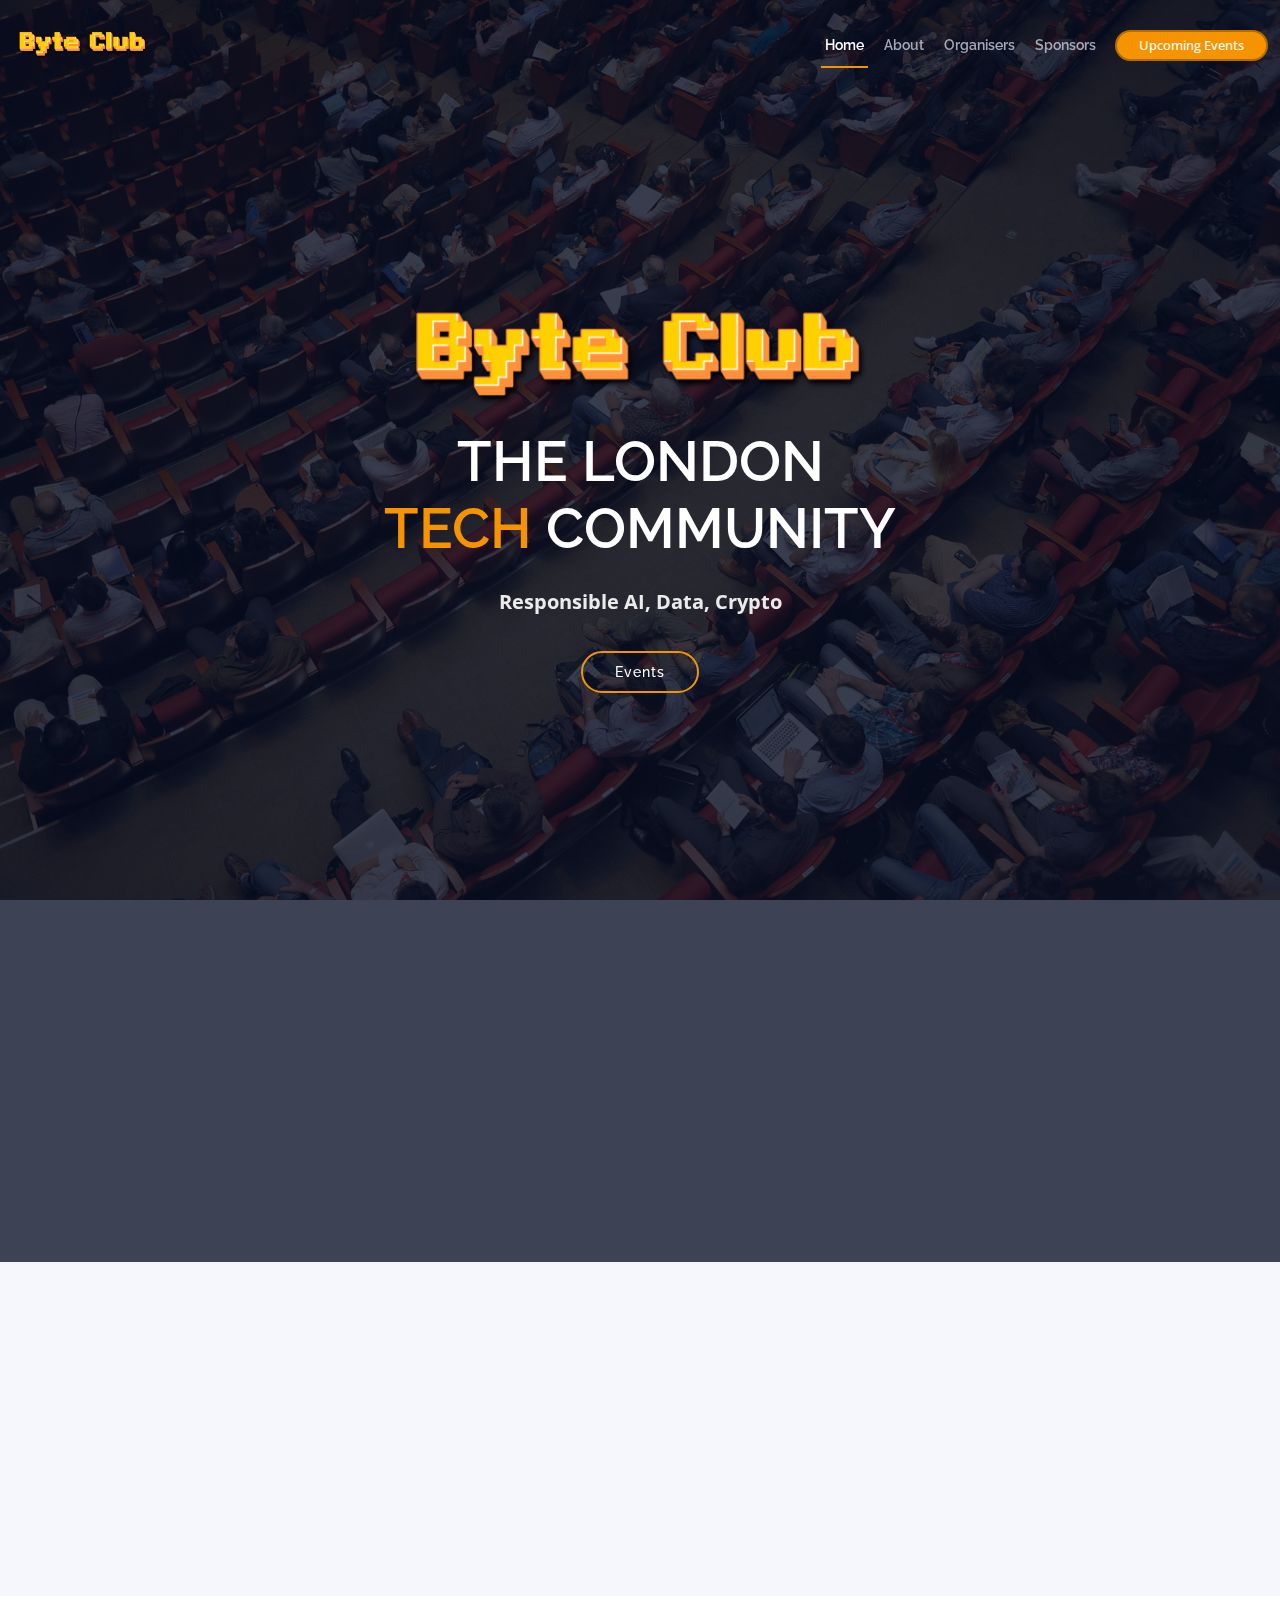
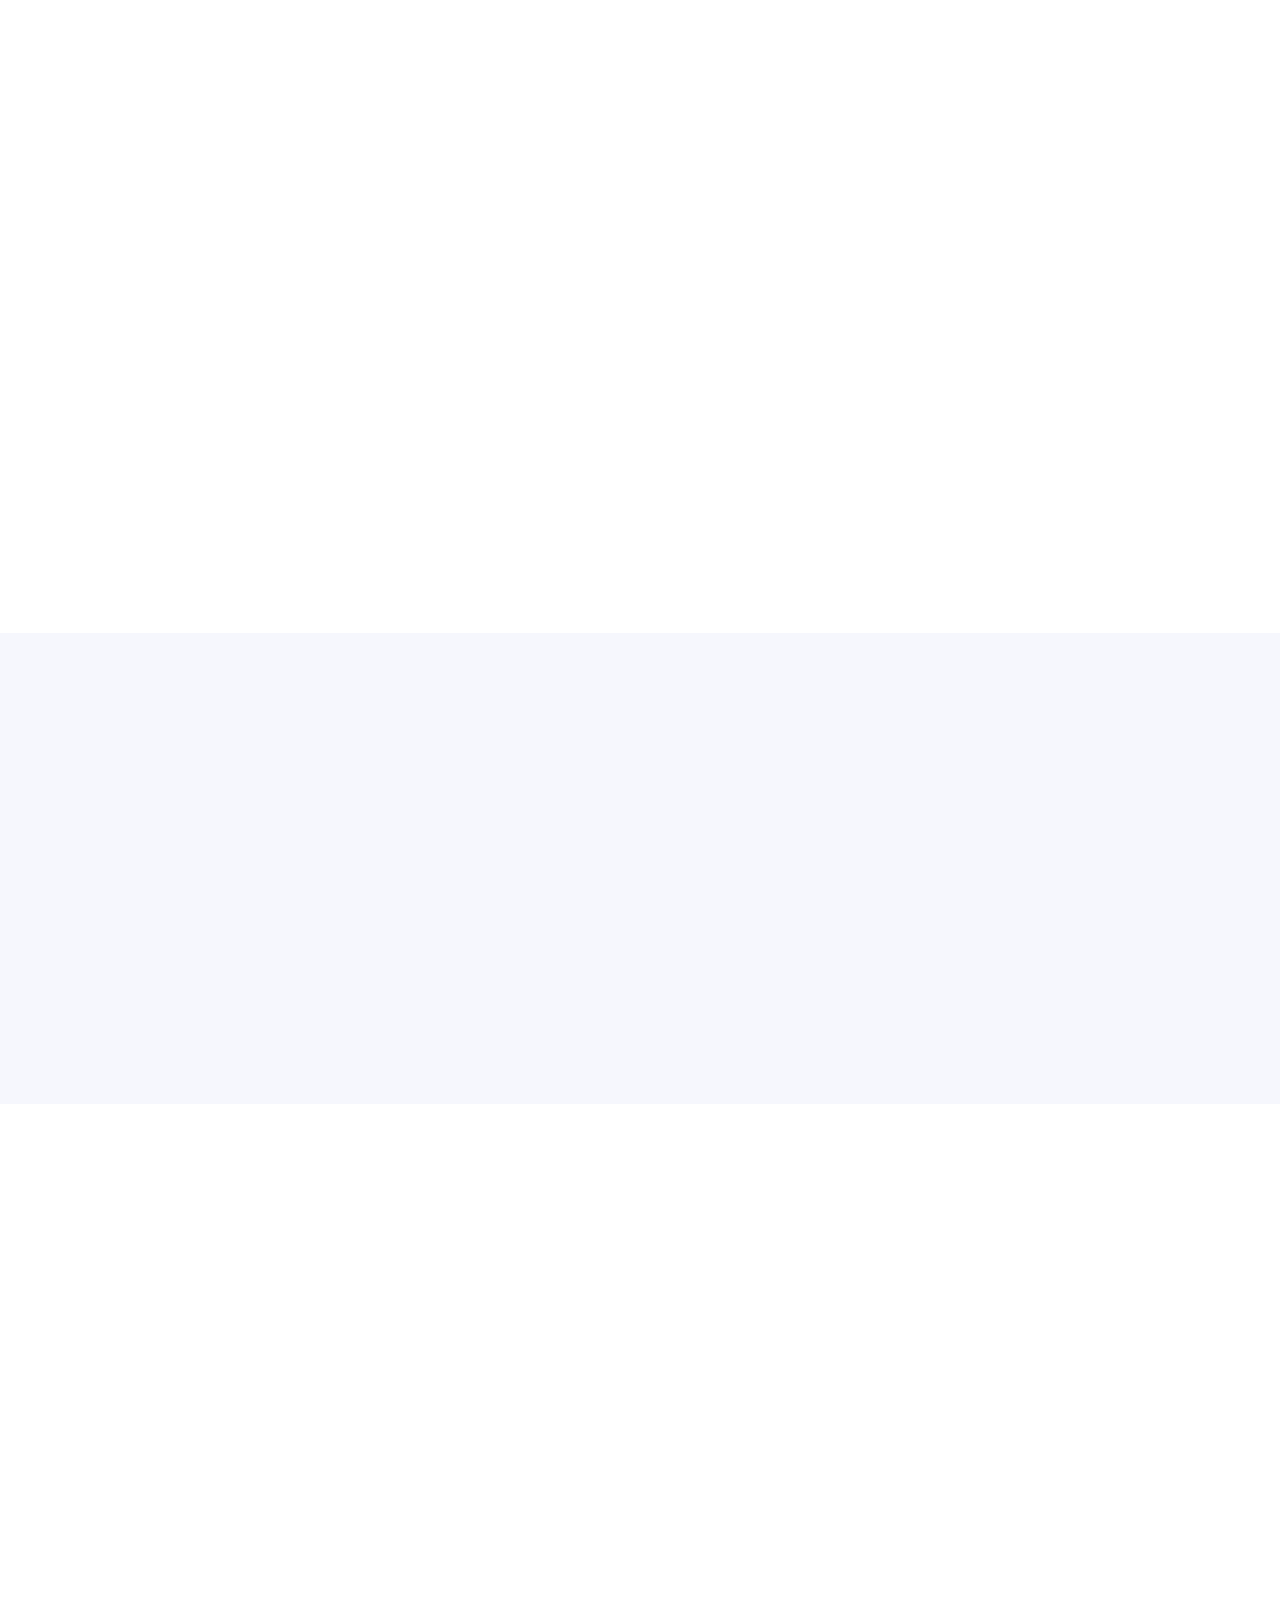
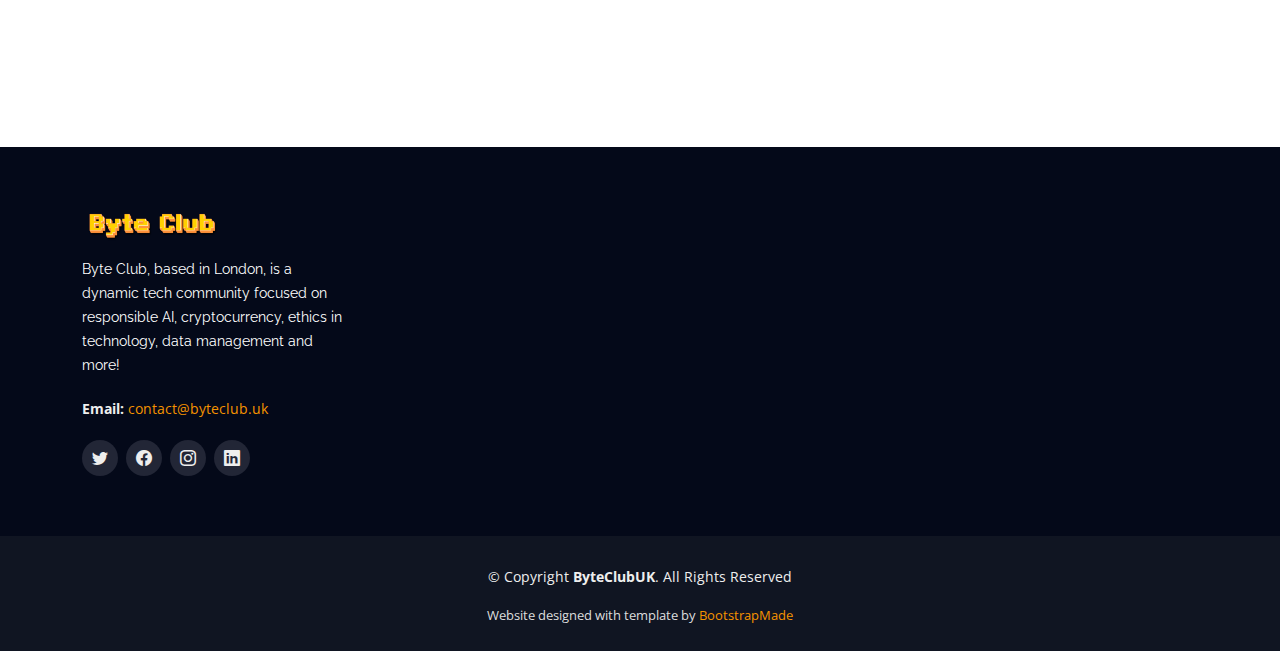
==== index.html @ 75040489 "readme" ====
<!DOCTYPE html>
<html lang="en">

<head>
  <meta charset="utf-8">
  <meta content="width=device-width, initial-scale=1.0" name="viewport">

  <title>Byte Club</title>
  <meta content="" name="description">
  <meta content="" name="keywords">

  <!-- Favicons -->
  <link href="assets/img/favicon.png" rel="icon">
  <link href="assets/img/apple-touch-icon.png" rel="apple-touch-icon">

  <!-- Google Fonts -->
  <link href="https://fonts.googleapis.com/css?family=Open+Sans:300,300i,400,400i,700,700i|Raleway:300,400,500,700,800" rel="stylesheet">

  <!-- Vendor CSS Files -->
  <link href="assets/vendor/aos/aos.css" rel="stylesheet">
  <link href="assets/vendor/bootstrap/css/bootstrap.min.css" rel="stylesheet">
  <link href="assets/vendor/bootstrap-icons/bootstrap-icons.css" rel="stylesheet">
  <link href="assets/vendor/glightbox/css/glightbox.min.css" rel="stylesheet">
  <link href="assets/vendor/swiper/swiper-bundle.min.css" rel="stylesheet">

  <!-- Template Main CSS File -->
  <link href="assets/css/style.css" rel="stylesheet">

  <!-- =======================================================
  * Template Name: TheEvent
  * Template URL: https://bootstrapmade.com/theevent-conference-event-bootstrap-template/
  * Updated: Mar 17 2024 with Bootstrap v5.3.3
  * Author: BootstrapMade.com
  * License: https://bootstrapmade.com/license/
  ======================================================== -->
</head>

<body>

  <!-- ======= Header ======= -->
  <header id="header" class="d-flex align-items-center ">
    <div class="container-fluid container-xxl d-flex align-items-center">

      <div id="logo" class="me-auto">
        <!-- Uncomment below if you prefer to use a text logo -->
        <!-- <h1><a href="index.html">The<span>Event</span></a></h1>-->
        <a href="index.html" class="scrollto"><img src="assets/img/logo.png" alt="" title=""></a>
      </div>

      <nav id="navbar" class="navbar order-last order-lg-0">
        <ul>
          <li><a class="nav-link scrollto active" href="#hero">Home</a></li>
          <li><a class="nav-link scrollto" href="#about">About</a></li>
          <li><a class="nav-link scrollto" href="#speakers">Organisers</a></li>
          <!-- <li><a class="nav-link scrollto" href="#gallery">Gallery</a></li> -->
          <li><a class="nav-link scrollto" href="#supporters">Sponsors</a></li>
          <!-- <li class="dropdown"><a href="#"><span>Drop Down</span> <i class="bi bi-chevron-down"></i></a>
          <ul>
            <li><a href="#">Drop Down 1</a></li>
            <li class="dropdown"><a href="#"><span>Deep Drop Down</span> <i class="bi bi-chevron-right"></i></a>
              <ul>
                <li><a href="#">Deep Drop Down 1</a></li>
                <li><a href="#">Deep Drop Down 2</a></li>
                <li><a href="#">Deep Drop Down 3</a></li>
                <li><a href="#">Deep Drop Down 4</a></li>
                <li><a href="#">Deep Drop Down 5</a></li>
              </ul>
            </li>
            <li><a href="#">Drop Down 2</a></li>
            <li><a href="#">Drop Down 3</a></li>
            <li><a href="#">Drop Down 4</a></li>
          </ul>
        </li> -->
          <!-- <li><a class="nav-link scrollto" href="#contact">Contact</a></li> -->
        </ul>
        <i class="bi bi-list mobile-nav-toggle"></i>
      </nav><!-- .navbar -->
      <a class="upcoming-events scrollto" href="#upcoming-events">Upcoming Events</a>

    </div>
  </header><!-- End Header -->

  <!-- ======= Hero Section ======= -->
  <section id="hero">
    <div class="hero-container" data-aos="zoom-in" data-aos-delay="100">
      <img href="" src="assets/img/logo.png" alt="ByteClub" style="width: 40%;">
      <h1 class="mb-4 pb-0">The London<br><span>Tech</span> Community</h1>
      <p class="mb-4 pb-0">Responsible AI, Data, Crypto</p>
      <!-- <a href="https://www.youtube.com/watch?v=jDDaplaOz7Q" class="glightbox play-btn mb-4"></a> -->
      <a href="#upcoming-events" class="about-btn scrollto">Events</a>
    </div>
  </section><!-- End Hero Section -->

  <main id="main">

    <!-- ======= About Section ======= -->
    <section id="about">
      <div class="container position-relative" data-aos="fade-up">
        <div class="row">
          <div class="col-lg-6">
            <h2>What</h2>
            <p>
              Byte Club, based in London, is a dynamic tech community focused on responsible AI, cryptocurrency, ethics in technology, and data management. Created by tech enthusiasts and thought leaders, our mission is to blend innovation with ethical responsibility. We offer meetups, workshops, and discussions to provide our members with the insights and tools needed to navigate the tech industry's complexities. Byte Club is dedicated to shaping a future where technology not only advances but also benefits society at large. We welcome anyone passionate about contributing to a more ethical and sustainable tech ecosystem.
            </p>
          </div>
          <div class="col-lg-3">
            <h3>Where</h3>
            <p>London, United Kingdom</p>
          </div>
          <div class="col-lg-3">
            <h3>When</h3>
            <p>Events quarterly<br>Check our Linkedin!</p>
          </div>
        </div>
      </div>
    </section><!-- End About Section -->

    <!-- ======= Upcoming Events ======= -->
    <section id="upcoming-events" class="section-with-bg">
      <div class="container" data-aos="fade-up">

        <div class="section-header">
          <h2>Upcoming Events</h2>
          <p>Events are added on our LinkedIn page!</p>
        </div>

        <p>There are no upcoming events right now. Please check back later!</p>

    </section><!-- End Upcoming Events Section -->

    <!-- ======= Speakers Section ======= -->
    <section id="speakers">
      <div class="container" data-aos="fade-up">
        <div class="section-header">
          <h2>Organisers</h2>
          <p>Here are the organisers of ByteClub</p>
        </div>

        <div class="row">

          <div class="col-lg-4 col-md-6">
            <div class="speaker" data-aos="fade-up" data-aos-delay="100">
              <img src="assets/img/speakers/shan.jpg" alt="Shan Singh" class="img-fluid">
              <div class="details">
                <h3><a href="https://www.linkedin.com/in/shantnus/">Shan Singh</a></h3>
                <p>Co-Founder</p>
                <div class="social">
                  <a href="https://www.linkedin.com/in/shantnus/"><i class="bi bi-linkedin"></i></a>
                  <a href="https://github.com/ShantnuS"><i class="bi bi-github"></i></a>
                </div>
              </div>
            </div>
          </div>

          <div class="col-lg-4 col-md-6">
            <div class="speaker" data-aos="fade-up" data-aos-delay="200">
              <img src="assets/img/speakers/martyna.jpg" alt="Martyna Marcinkowska" class="img-fluid">
              <div class="details">
                <h3><a href="https://www.linkedin.com/in/martynamarcinkowska/">Martyna Marcinkowska</a></h3>
                <p>Co-Founder</p>
                <div class="social">
                  <a href="https://www.linkedin.com/in/martynamarcinkowska/"><i class="bi bi-linkedin"></i></a>
                  <a href="https://github.com/tectonia"><i class="bi bi-github"></i></a>
                </div>
              </div>
            </div>
          </div>

          <div class="col-lg-4 col-md-6">
            <div class="speaker" data-aos="fade-up" data-aos-delay="300">
              <img src="assets/img/speakers/unknown.jpg" alt="Speaker 3" class="img-fluid">
              <div class="details">
                <h3><a href="#speakers">Another Person</a></h3>
                <p>This could be you!</p>
                <div class="social">
                  <a href="#speakers"><i class="bi bi-linkedin"></i></a>
                </div>
              </div>
            </div>
          </div>

        </div>
      </div>

    </section><!-- End Speakers Section -->

    <!-- ======= Gallery Section ======= -->
    <!-- <section id="gallery">

      <div class="container" data-aos="fade-up">
        <div class="section-header">
          <h2>Gallery</h2>
          <p>Check our gallery from the recent events</p>
        </div>
      </div>

      <div class="gallery-slider swiper">
        <div class="swiper-wrapper align-items-center">
          <div class="swiper-slide"><a href="assets/img/gallery/1.jpg" class="gallery-lightbox"><img src="assets/img/gallery/1.jpg" class="img-fluid" alt=""></a></div>
          <div class="swiper-slide"><a href="assets/img/gallery/2.jpg" class="gallery-lightbox"><img src="assets/img/gallery/2.jpg" class="img-fluid" alt=""></a></div>
          <div class="swiper-slide"><a href="assets/img/gallery/3.jpg" class="gallery-lightbox"><img src="assets/img/gallery/3.jpg" class="img-fluid" alt=""></a></div>
          <div class="swiper-slide"><a href="assets/img/gallery/4.jpg" class="gallery-lightbox"><img src="assets/img/gallery/4.jpg" class="img-fluid" alt=""></a></div>
          <div class="swiper-slide"><a href="assets/img/gallery/5.jpg" class="gallery-lightbox"><img src="assets/img/gallery/5.jpg" class="img-fluid" alt=""></a></div>
          <div class="swiper-slide"><a href="assets/img/gallery/6.jpg" class="gallery-lightbox"><img src="assets/img/gallery/6.jpg" class="img-fluid" alt=""></a></div>
          <div class="swiper-slide"><a href="assets/img/gallery/7.jpg" class="gallery-lightbox"><img src="assets/img/gallery/7.jpg" class="img-fluid" alt=""></a></div>
          <div class="swiper-slide"><a href="assets/img/gallery/8.jpg" class="gallery-lightbox"><img src="assets/img/gallery/8.jpg" class="img-fluid" alt=""></a></div>
        </div>
        <div class="swiper-pagination"></div>
      </div>

    </section> -->
    <!-- End Gallery Section -->

    <!-- ======= Supporters Section ======= -->
    <section id="supporters" class="section-with-bg">

      <div class="container" data-aos="fade-up">
        <div class="section-header">
          <h2>Sponsors</h2>
            <p>Want to sponsor us? Reach out to <a href="mailto:contact@byteclub.uk">contact@byteclub.uk</a></p>
        </div>

        <div class="row g-0 supporters-wrap clearfix" data-aos="zoom-in" data-aos-delay="100">

          <!-- Sponsor 1 -->
          <div class="col-lg-3 col-md-4 col-xs-6">
            <div class="supporter-logo">
              <img src="assets/img/supporters/placeholder.png" class="img-fluid" alt="">
            </div>
          </div>
          <!-- Sponsor 2 -->
          <div class="col-lg-3 col-md-4 col-xs-6">
            <div class="supporter-logo">
              <img src="assets/img/supporters/placeholder.png" class="img-fluid" alt="">
            </div>
          </div>
          <!-- Sponsor 3 -->
          <div class="col-lg-3 col-md-4 col-xs-6">
            <div class="supporter-logo">
              <img src="assets/img/supporters/placeholder.png" class="img-fluid" alt="">
            </div>
          </div>
          <!-- Sponsor 4 -->
          <div class="col-lg-3 col-md-4 col-xs-6">
            <div class="supporter-logo">
              <img src="assets/img/supporters/placeholder.png" class="img-fluid" alt="">
            </div>
          </div>

        </div>

      </div>

    </section><!-- End Sponsors Section -->

    <!-- =======  F.A.Q Section ======= -->
    <section id="faq">

      <div class="container" data-aos="fade-up">

        <div class="section-header">
          <h2>F.A.Q </h2>
        </div>

        <div class="row justify-content-center" data-aos="fade-up" data-aos-delay="100">
          <div class="col-lg-9">

            <ul class="faq-list">

              <li>
                <div data-bs-toggle="collapse" class="collapsed question" href="#faq1">What is Byte Club? <i class="bi bi-chevron-down icon-show"></i><i class="bi bi-chevron-up icon-close"></i></div>
                <div id="faq1" class="collapse" data-bs-parent=".faq-list">
                  <p>
                    Byte Club is a London-based community that focuses on key tech areas like responsible AI, cryptocurrency, ethics of technology, and data management. It's a platform for discussions, workshops, and networking among tech enthusiasts, professionals, and anyone interested in the ethical aspects of technology.
                  </p>
                </div>
              </li>

              <li>
                <div data-bs-toggle="collapse" class="collapsed question" href="#faq2">How can I join Byte Club? <i class="bi bi-chevron-down icon-show"></i><i class="bi bi-chevron-up icon-close"></i></div>
                <div id="faq2" class="collapse" data-bs-parent=".faq-list">
                  <p>
                    There is no membership! You can just come to one of our events. Check our LinkedIn for upcoming events.
                  </p>
                </div>
              </li>

              <li>
                <div data-bs-toggle="collapse" class="collapsed question" href="#faq3">Can I become an Organiser? <i class="bi bi-chevron-down icon-show"></i><i class="bi bi-chevron-up icon-close"></i></div>
                <div id="faq3" class="collapse" data-bs-parent=".faq-list">
                  <p>
                    Yes! We are always looking for people to help run our events. Please reach out to us if you would like to contribute - whether that be organising events, upkeep of the website, marketing or anything else!
                  </p>
                </div>
              </li>

              <li>
                <div data-bs-toggle="collapse" class="collapsed question" href="#faq4">Can I contribute to the community if I'm not based in London? <i class="bi bi-chevron-down icon-show"></i><i class="bi bi-chevron-up icon-close"></i></div>
                <div id="faq4" class="collapse" data-bs-parent=".faq-list">
                  <p>
                    Absolutely! While our events are primarily held in London, we offer virtual participation options for many activities. We also encourage online discussions through our website and social media channels.
                  </p>
                </div>
              </li>

              <li>
                <div data-bs-toggle="collapse" class="collapsed question" href="#faq5">Does Byte Club collaborate with companies or other organisations? <i class="bi bi-chevron-down icon-show"></i><i class="bi bi-chevron-up icon-close"></i></div>
                <div id="faq5" class="collapse" data-bs-parent=".faq-list">
                  <p>
                    We actively seek collaborations with tech companies, educational institutions, and non-profits to broaden our impact and provide more value to our members. Collaborations might involve event sponsorships, joint projects, or educational partnerships.
                  </p>
                </div>
              </li>

              <li>
                <div data-bs-toggle="collapse" class="collapsed question" href="#faq6">How can I stay updated on Byte Club's activities? <i class="bi bi-chevron-down icon-show"></i><i class="bi bi-chevron-up icon-close"></i></div>
                <div id="faq6" class="collapse" data-bs-parent=".faq-list">
                  <p>
                    The best way to stay updated is to follow us on LinkedIn!
                  </p>
                </div>
              </li>

            </ul>

          </div>
        </div>

      </div>

    </section><!-- End  F.A.Q Section -->

    <!-- ======= Subscribe Section ======= -->
    <!-- <section id="subscribe">
      <div class="container" data-aos="zoom-in">
        <div class="section-header">
          <h2>Newsletter</h2>
          <p>Rerum numquam illum recusandae quia mollitia consequatur.</p>
        </div>

        <form method="POST" action="#">
          <div class="row justify-content-center">
            <div class="col-lg-6 col-md-10 d-flex">
              <input type="text" class="form-control" placeholder="Enter your Email">
              <button type="submit" class="ms-2">Subscribe</button>
            </div>
          </div>
        </form>

      </div>
    </section> -->
    <!-- End Subscribe Section -->

    <!-- ======= Contact Section ======= -->
    <!-- <section id="contact" class="section-bg">

      <div class="container" data-aos="fade-up">

        <div class="section-header">
          <h2>Contact Us</h2>
          <p>Nihil officia ut sint molestiae tenetur.</p>
        </div>

        <div class="row contact-info">

          <div class="col-md-4">
            <div class="contact-address">
              <i class="bi bi-geo-alt"></i>
              <h3>Address</h3>
              <address>A108 Adam Street, NY 535022, USA</address>
            </div>
          </div>

          <div class="col-md-4">
            <div class="contact-phone">
              <i class="bi bi-phone"></i>
              <h3>Phone Number</h3>
              <p><a href="tel:+155895548855">+1 5589 55488 55</a></p>
            </div>
          </div>

          <div class="col-md-4">
            <div class="contact-email">
              <i class="bi bi-envelope"></i>
              <h3>Email</h3>
              <p><a href="mailto:info@example.com">info@example.com</a></p>
            </div>
          </div>

        </div>

        <div class="form">
          <form action="forms/contact.php" method="post" role="form" class="php-email-form">
            <div class="row">
              <div class="form-group col-md-6">
                <input type="text" name="name" class="form-control" id="name" placeholder="Your Name" required>
              </div>
              <div class="form-group col-md-6 mt-3 mt-md-0">
                <input type="email" class="form-control" name="email" id="email" placeholder="Your Email" required>
              </div>
            </div>
            <div class="form-group mt-3">
              <input type="text" class="form-control" name="subject" id="subject" placeholder="Subject" required>
            </div>
            <div class="form-group mt-3">
              <textarea class="form-control" name="message" rows="5" placeholder="Message" required></textarea>
            </div>
            <div class="my-3">
              <div class="loading">Loading</div>
              <div class="error-message"></div>
              <div class="sent-message">Your message has been sent. Thank you!</div>
            </div>
            <div class="text-center"><button type="submit">Send Message</button></div>
          </form>
        </div>

      </div>
    </section> -->
    <!-- End Contact Section -->

  </main><!-- End #main -->

  <!-- ======= Footer ======= -->
  <footer id="footer">
    <div class="footer-top">
      <div class="container">
        <div class="row">

          <div class="col-lg-3 col-md-6 footer-info">
            <img src="assets/img/logo.png" alt="ByteClub">
            <p>
              Byte Club, based in London, is a dynamic tech community focused on responsible AI, cryptocurrency, ethics in technology, data management and more!</p>

            <br/> 
            <strong>Email:</strong> <a href="mailto:contact@byteclub.uk">contact@byteclub.uk</a><br>
            <br/> 

            <div class="social-links">
              <a href="#" class="twitter"><i class="bi bi-twitter"></i></a>
              <a href="#" class="facebook"><i class="bi bi-facebook"></i></a>
              <a href="#" class="instagram"><i class="bi bi-instagram"></i></a>
              <a href="#" class="linkedin"><i class="bi bi-linkedin"></i></a>
            </div>
          </div>

        </div>
      </div>
    </div>

    <div class="container">
      <div class="copyright">
        &copy; Copyright <strong>ByteClubUK</strong>. All Rights Reserved
      </div>
      <div class="credits">
        <!--
        All the links in the footer should remain intact.
        You can delete the links only if you purchased the pro version.
        Licensing information: https://bootstrapmade.com/license/
        Purchase the pro version with working PHP/AJAX contact form: https://bootstrapmade.com/buy/?theme=TheEvent
      -->
        <br/>
        Website designed with template by <a href="https://bootstrapmade.com/">BootstrapMade</a>
      </div>
    </div>
  </footer><!-- End  Footer -->

  <a href="#" class="back-to-top d-flex align-items-center justify-content-center"><i class="bi bi-arrow-up-short"></i></a>

  <!-- Vendor JS Files -->
  <script src="assets/vendor/aos/aos.js"></script>
  <script src="assets/vendor/bootstrap/js/bootstrap.bundle.min.js"></script>
  <script src="assets/vendor/glightbox/js/glightbox.min.js"></script>
  <script src="assets/vendor/swiper/swiper-bundle.min.js"></script>
  <script src="assets/vendor/php-email-form/validate.js"></script>

  <!-- Template Main JS File -->
  <script src="assets/js/main.js"></script>

</body>

</html>
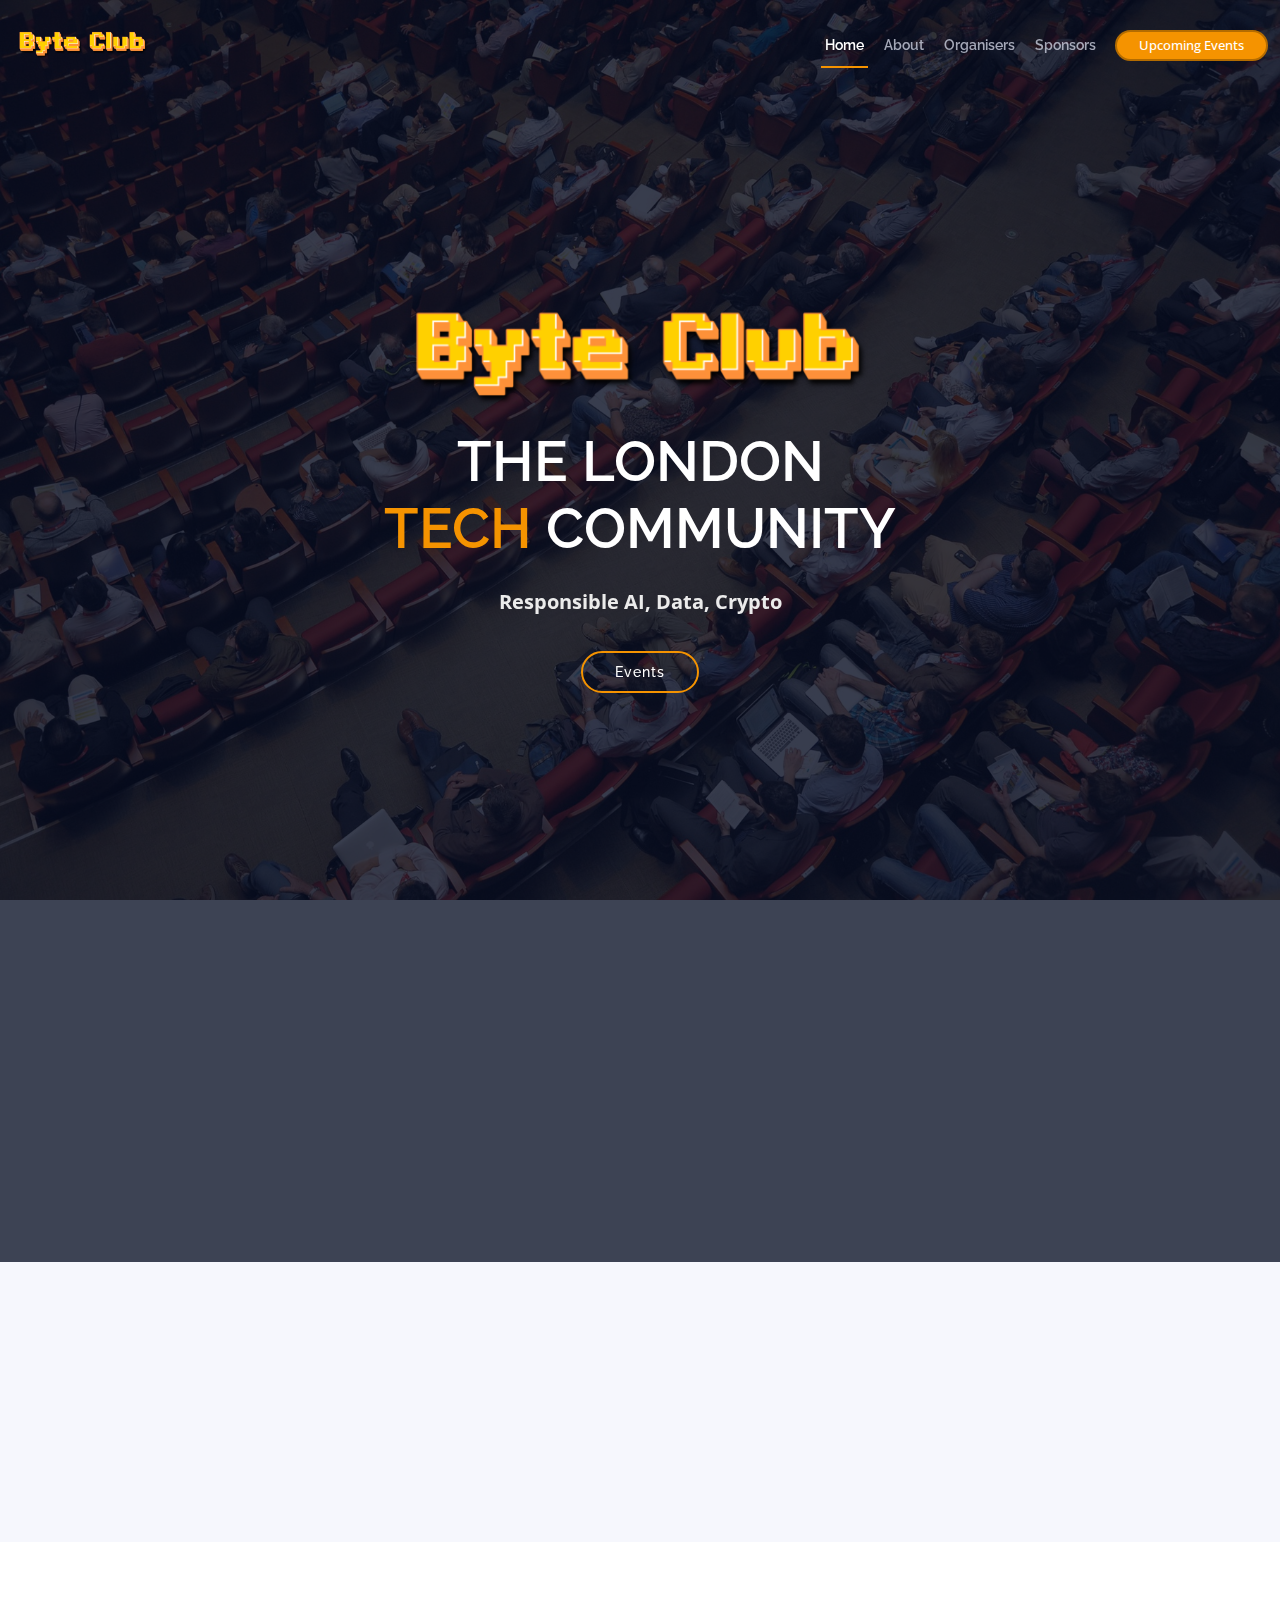
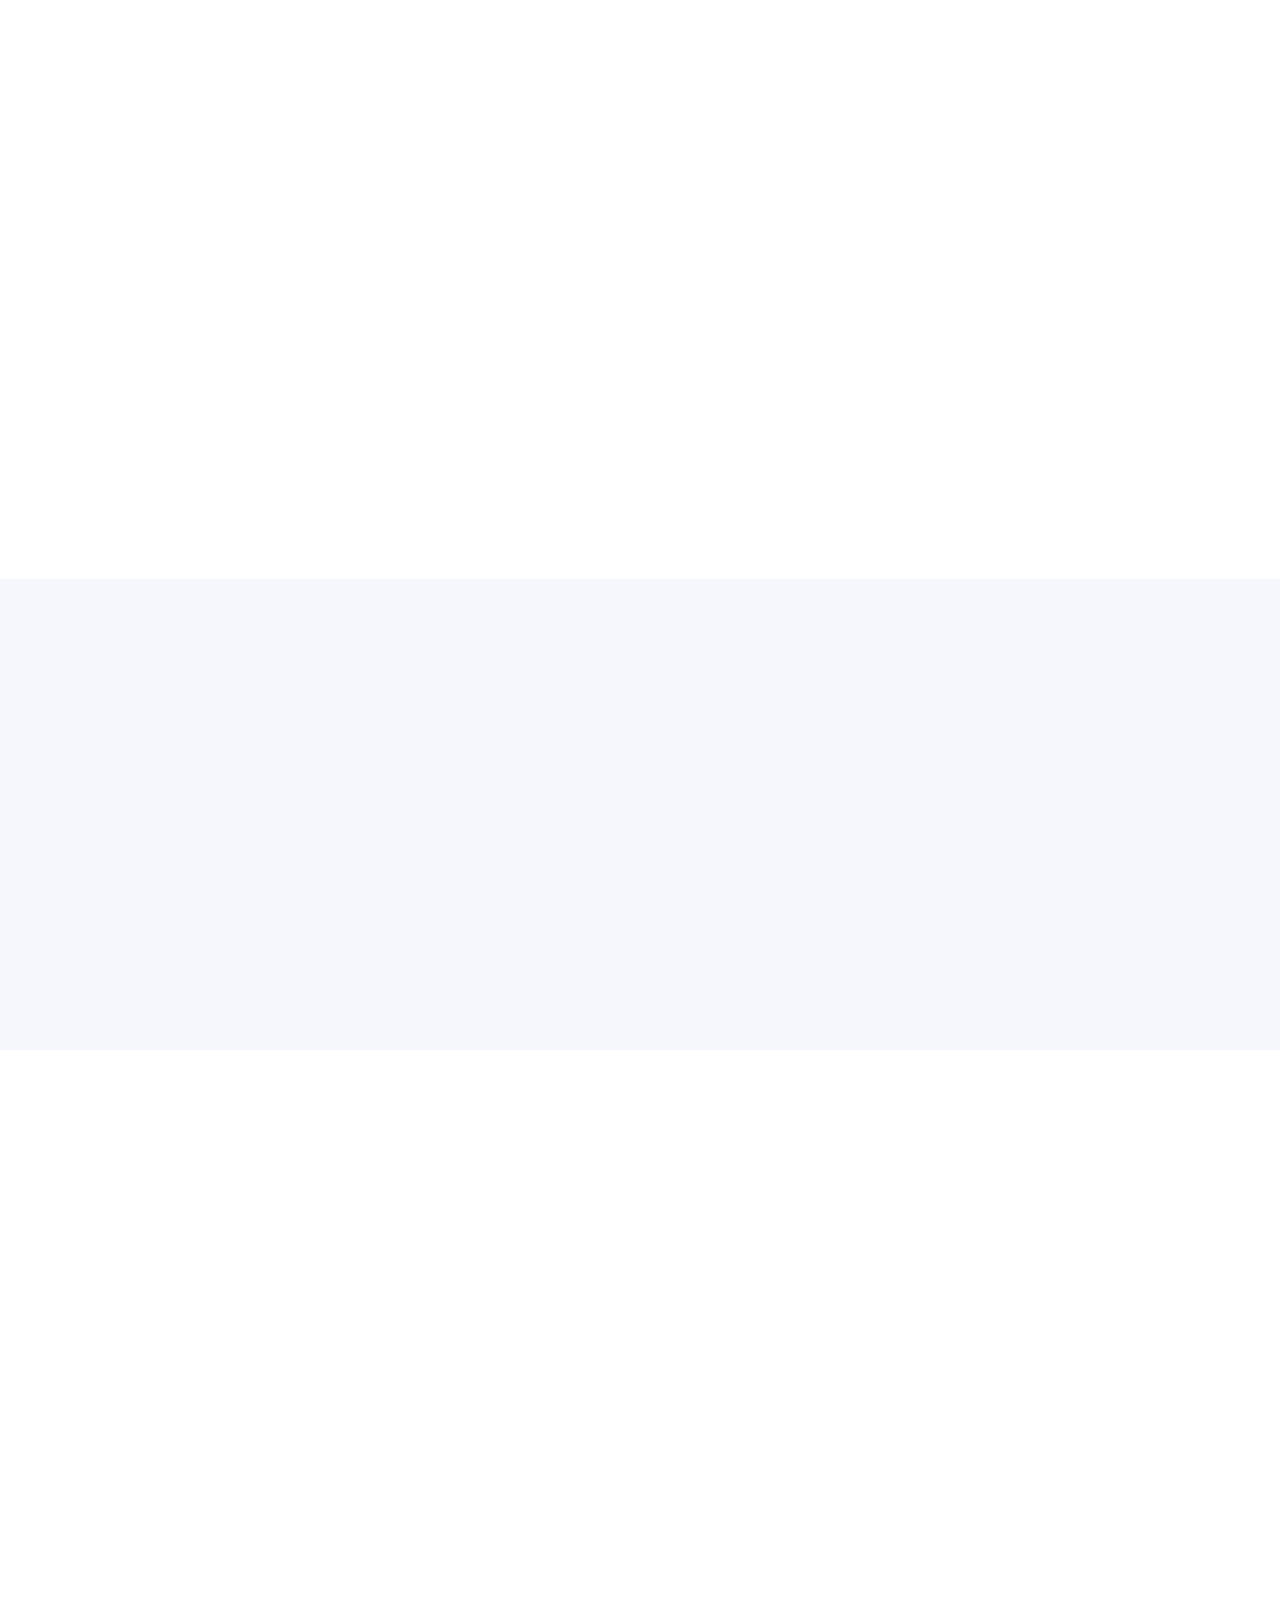
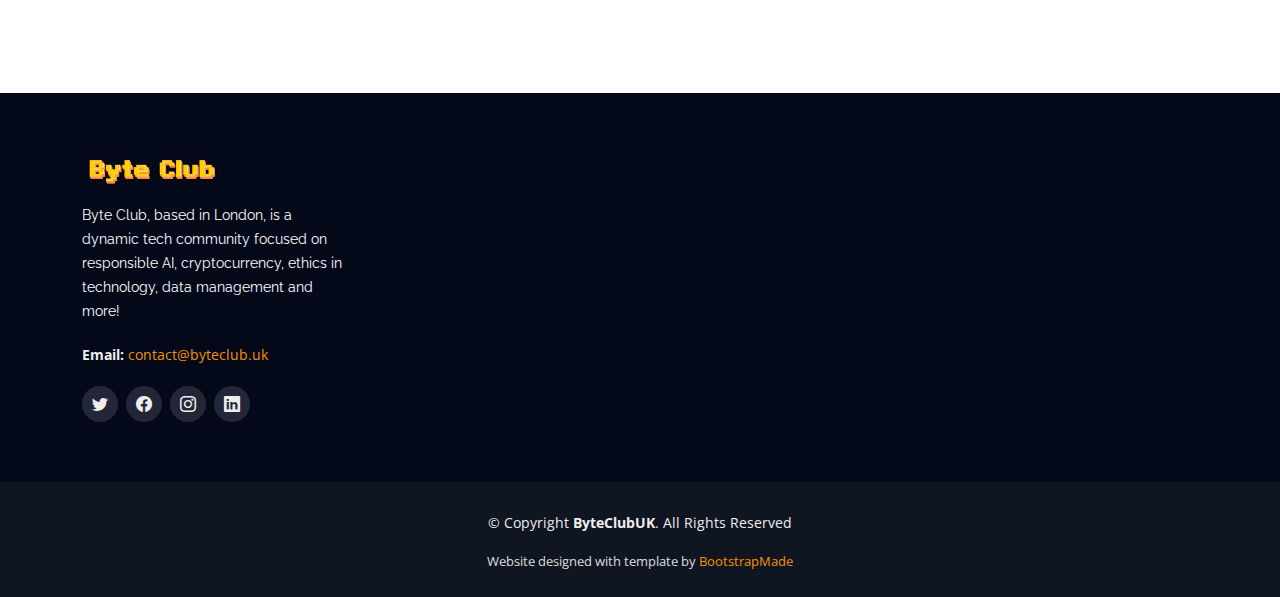
==== commit bb1b4fbb: "Events widget" ====
--- a/index.html
+++ b/index.html
@@ -124,7 +124,7 @@
           <p>Events are added on our LinkedIn page!</p>
         </div>
 
-        <p>There are no upcoming events right now. Please check back later!</p>
+        <div class='sk-linkedin-event' data-embed-id='25389435'></div><script src='https://widgets.sociablekit.com/linkedin-events/widget.js' async defer></script>
 
     </section><!-- End Upcoming Events Section -->
 
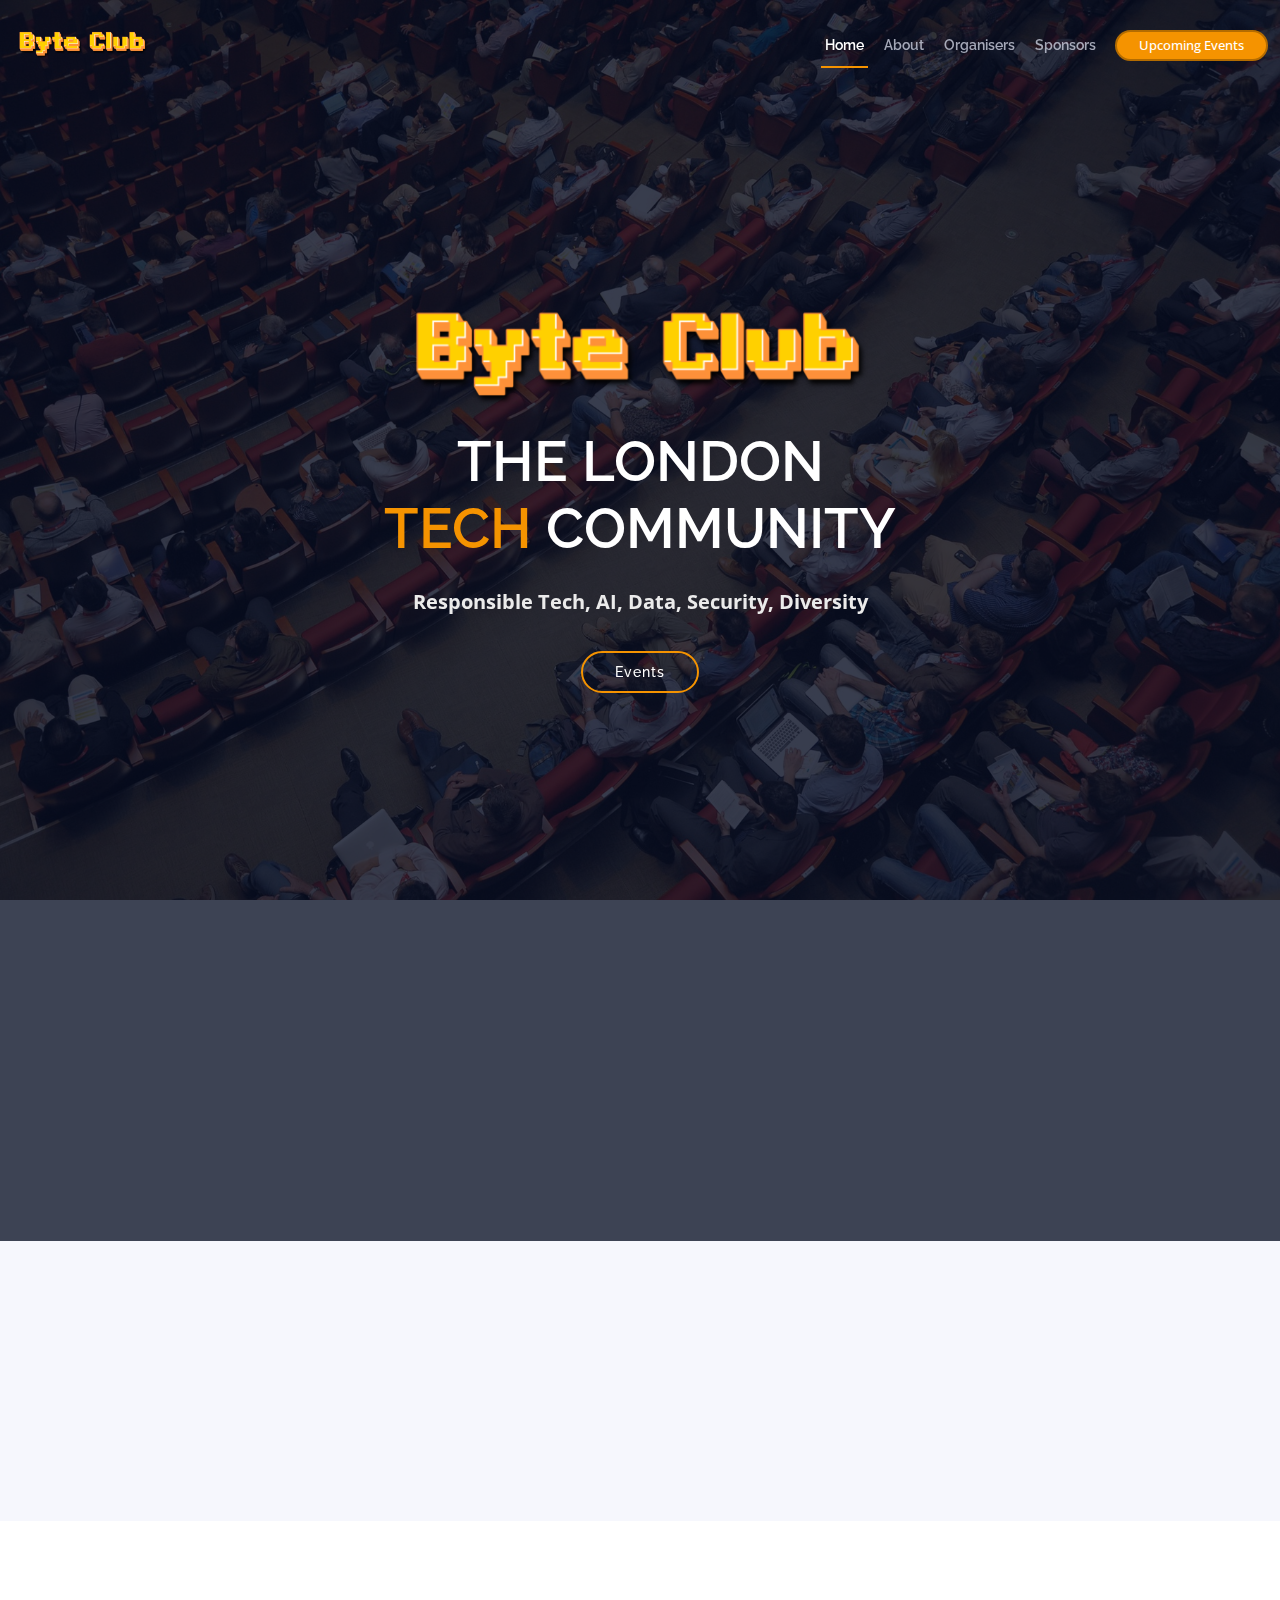
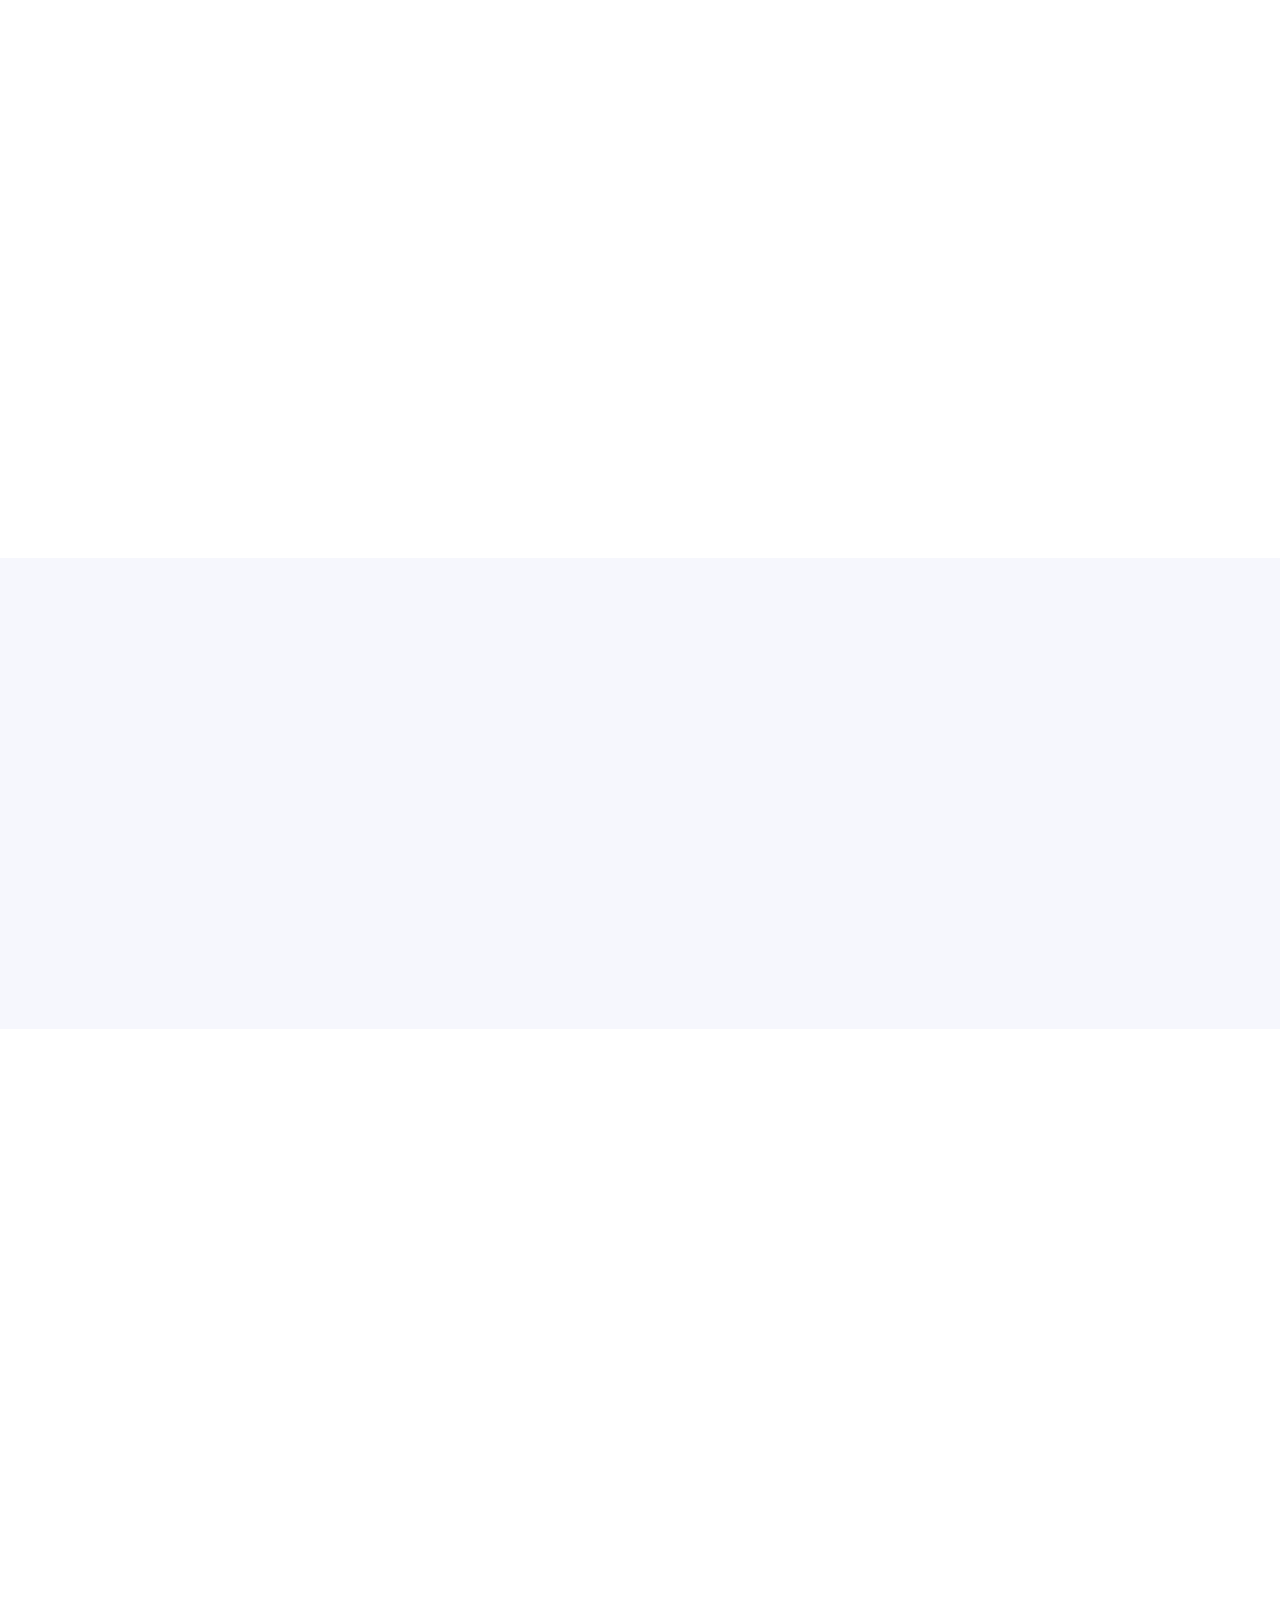
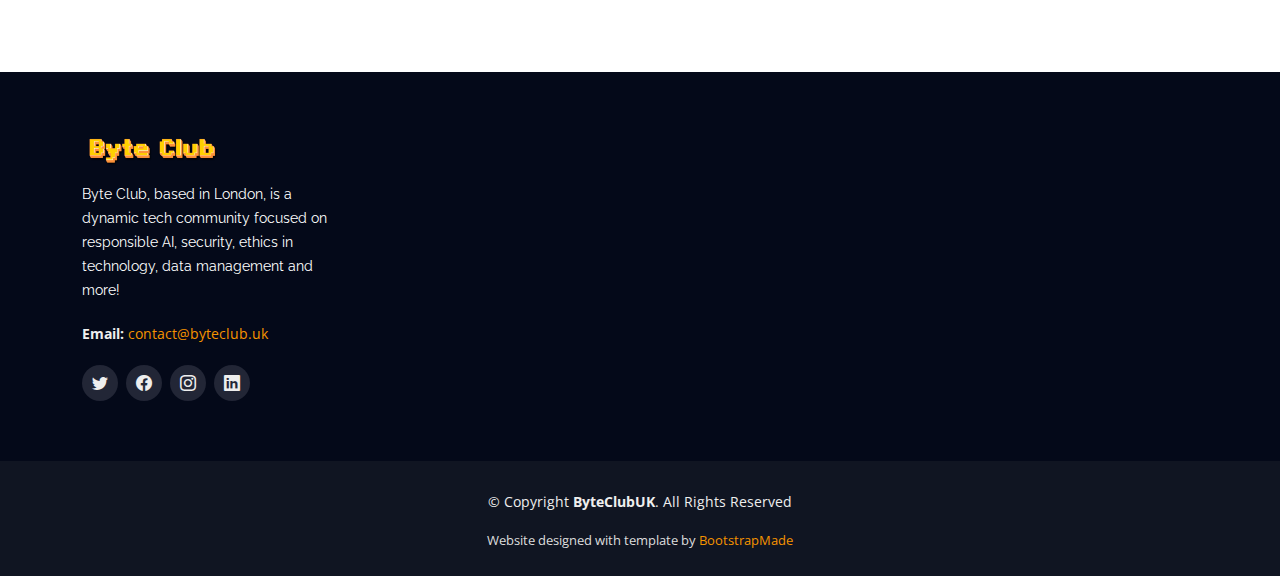
==== commit f7f1b336: "Readme and remove crypto" ====
--- a/index.html
+++ b/index.html
@@ -85,7 +85,7 @@
     <div class="hero-container" data-aos="zoom-in" data-aos-delay="100">
       <img href="" src="assets/img/logo.png" alt="ByteClub" style="width: 40%;">
       <h1 class="mb-4 pb-0">The London<br><span>Tech</span> Community</h1>
-      <p class="mb-4 pb-0">Responsible AI, Data, Crypto</p>
+      <p class="mb-4 pb-0">Responsible Tech, AI, Data, Security, Diversity</p>
       <!-- <a href="https://www.youtube.com/watch?v=jDDaplaOz7Q" class="glightbox play-btn mb-4"></a> -->
       <a href="#upcoming-events" class="about-btn scrollto">Events</a>
     </div>
@@ -100,7 +100,7 @@
           <div class="col-lg-6">
             <h2>What</h2>
             <p>
-              Byte Club, based in London, is a dynamic tech community focused on responsible AI, cryptocurrency, ethics in technology, and data management. Created by tech enthusiasts and thought leaders, our mission is to blend innovation with ethical responsibility. We offer meetups, workshops, and discussions to provide our members with the insights and tools needed to navigate the tech industry's complexities. Byte Club is dedicated to shaping a future where technology not only advances but also benefits society at large. We welcome anyone passionate about contributing to a more ethical and sustainable tech ecosystem.
+              Byte Club, based in London, is a dynamic tech community focused on responsible AI, security, ethics in technology, and data management. Created by tech enthusiasts and thought leaders, our mission is to blend innovation with ethical responsibility. We offer meetups, workshops, and discussions to provide our members with the insights and tools needed to navigate the tech industry's complexities. Byte Club is dedicated to shaping a future where technology not only advances but also benefits society at large. We welcome anyone passionate about contributing to a more ethical and sustainable tech ecosystem.
             </p>
           </div>
           <div class="col-lg-3">
@@ -168,12 +168,13 @@
 
           <div class="col-lg-4 col-md-6">
             <div class="speaker" data-aos="fade-up" data-aos-delay="300">
-              <img src="assets/img/speakers/unknown.jpg" alt="Speaker 3" class="img-fluid">
+              <img src="assets/img/speakers/ria.jpg" alt="Ria Singh" class="img-fluid">
               <div class="details">
-                <h3><a href="#speakers">Another Person</a></h3>
-                <p>This could be you!</p>
+                <h3><a href="#speakers">Ria Singh</a></h3>
+                <p>Co-Founder</p>
                 <div class="social">
-                  <a href="#speakers"><i class="bi bi-linkedin"></i></a>
+                  <a href="https://www.linkedin.com/in/ria-singh-98a087168/"><i class="bi bi-linkedin"></i></a>
+                  <a href="https://github.com/Ri-Si"><i class="bi bi-github"></i></a>
                 </div>
               </div>
             </div>
@@ -429,7 +430,7 @@
           <div class="col-lg-3 col-md-6 footer-info">
             <img src="assets/img/logo.png" alt="ByteClub">
             <p>
-              Byte Club, based in London, is a dynamic tech community focused on responsible AI, cryptocurrency, ethics in technology, data management and more!</p>
+              Byte Club, based in London, is a dynamic tech community focused on responsible AI, security, ethics in technology, data management and more!</p>
 
             <br/> 
             <strong>Email:</strong> <a href="mailto:contact@byteclub.uk">contact@byteclub.uk</a><br>
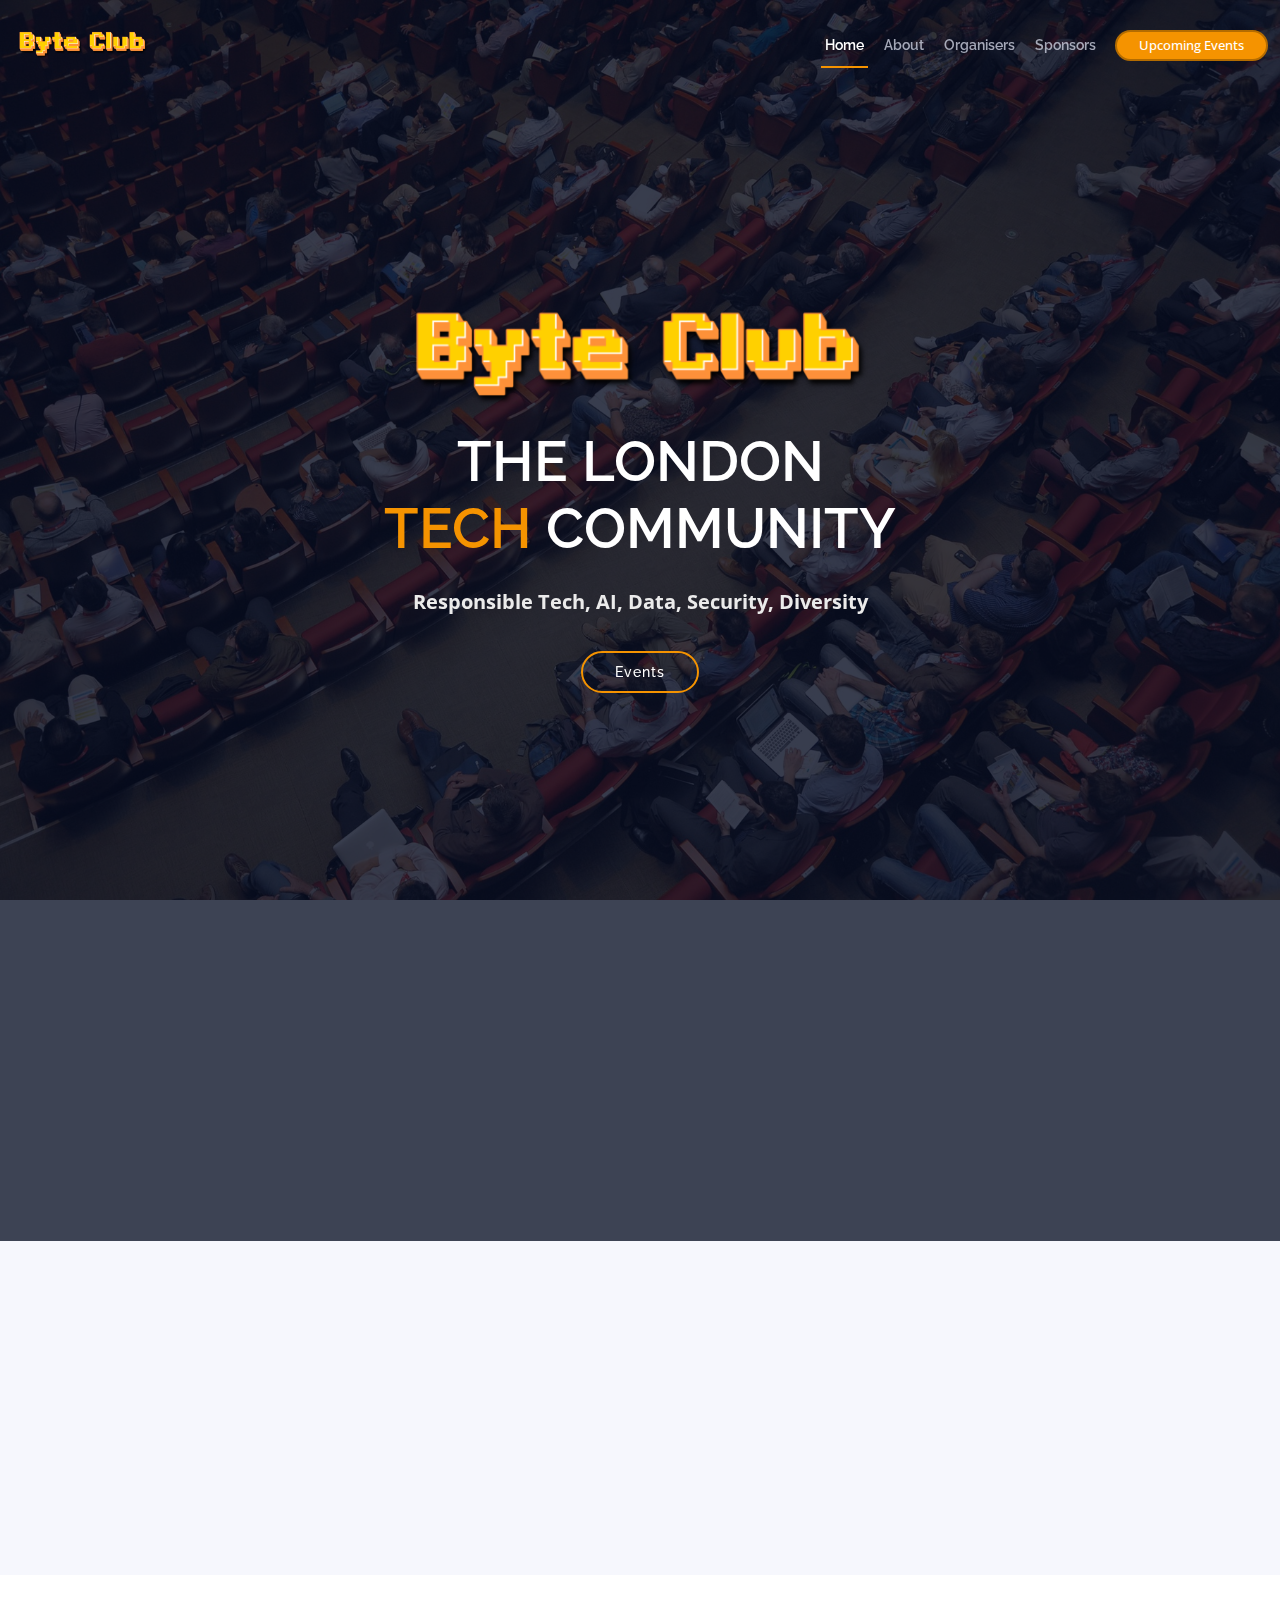
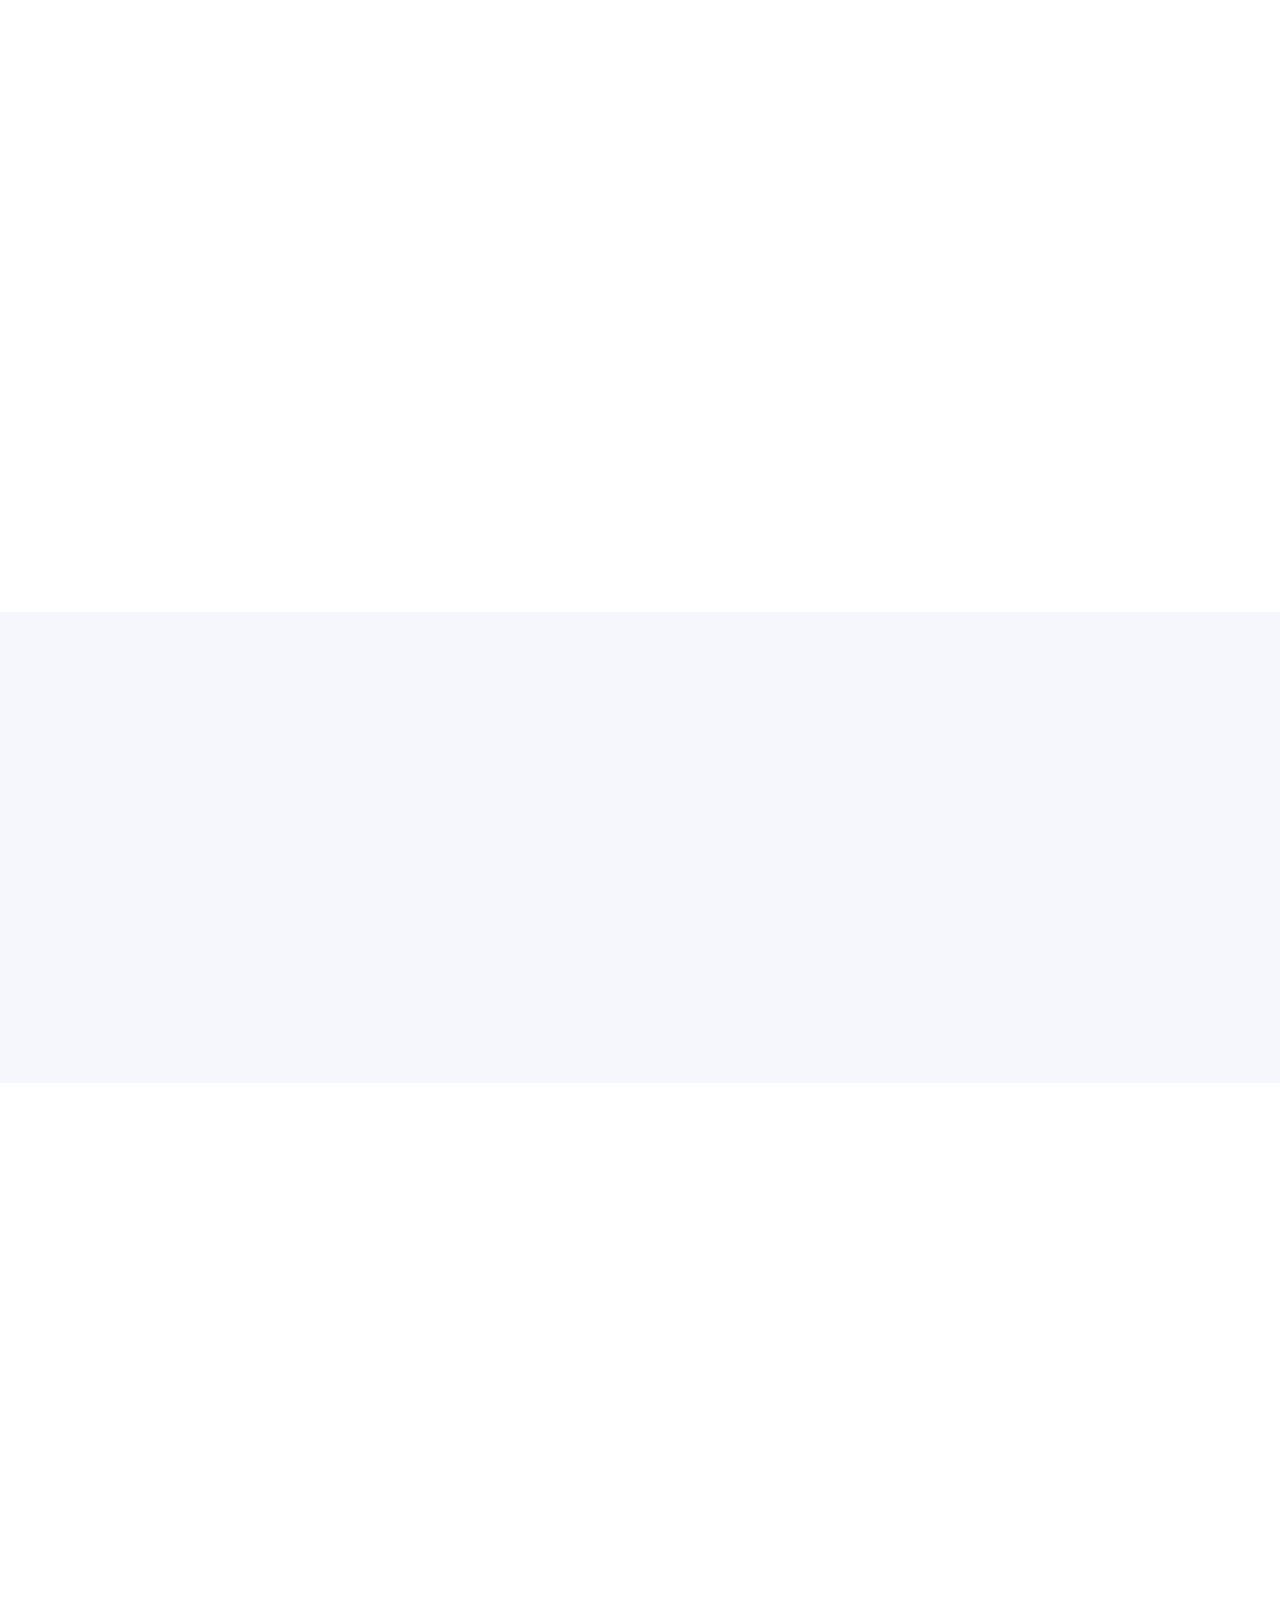
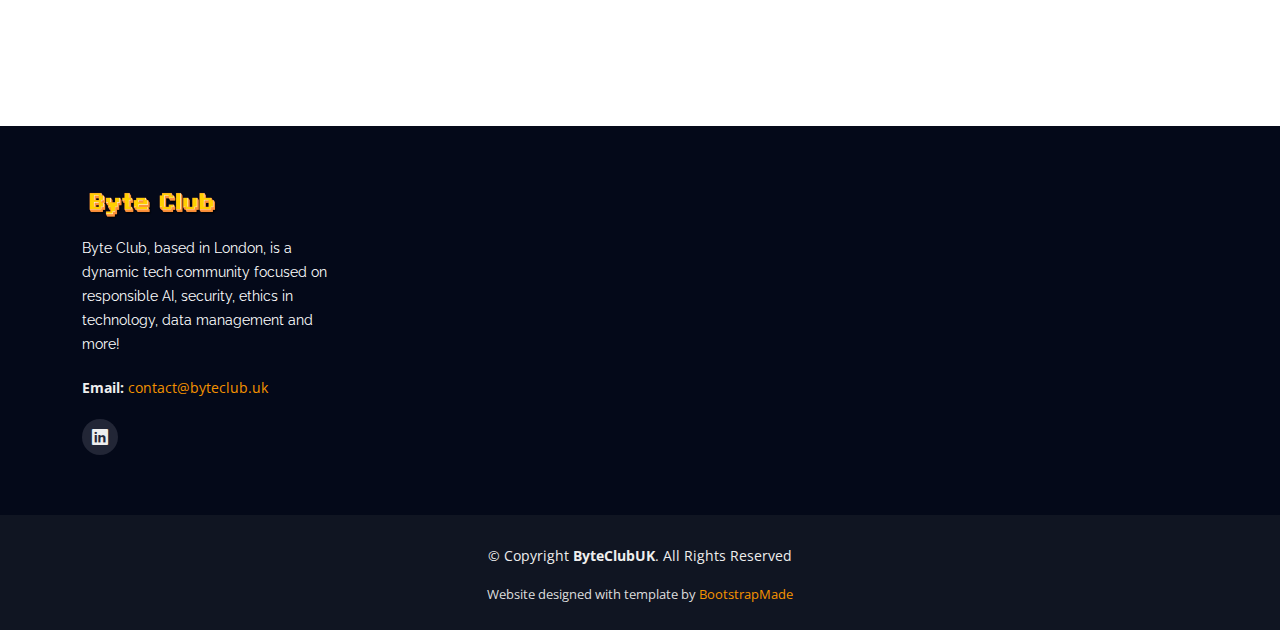
==== commit 9691b383: "linkedin page" ====
--- a/index.html
+++ b/index.html
@@ -121,10 +121,12 @@
 
         <div class="section-header">
           <h2>Upcoming Events</h2>
-          <p>Events are added on our LinkedIn page!</p>
-        </div>
-
-        <div class='sk-linkedin-event' data-embed-id='25389435'></div><script src='https://widgets.sociablekit.com/linkedin-events/widget.js' async defer></script>
+            <p>Events are added to our <a href="https://www.linkedin.com/company/byte-club-uk/">LinkedIn</a> page!</p>
+        </div>
+
+        <p>No events are planned at the moment, check back soon!</p>
+
+        <!-- <div class='sk-linkedin-event' data-embed-id='25389435'></div><script src='https://widgets.sociablekit.com/linkedin-events/widget.js' async defer></script> -->
 
     </section><!-- End Upcoming Events Section -->
 
@@ -272,7 +274,7 @@
                 <div data-bs-toggle="collapse" class="collapsed question" href="#faq1">What is Byte Club? <i class="bi bi-chevron-down icon-show"></i><i class="bi bi-chevron-up icon-close"></i></div>
                 <div id="faq1" class="collapse" data-bs-parent=".faq-list">
                   <p>
-                    Byte Club is a London-based community that focuses on key tech areas like responsible AI, cryptocurrency, ethics of technology, and data management. It's a platform for discussions, workshops, and networking among tech enthusiasts, professionals, and anyone interested in the ethical aspects of technology.
+                    Byte Club is a London-based community that focuses on key tech areas like responsible AI, security, ethics of technology, and data management. It's a platform for discussions, workshops, and networking among tech enthusiasts, professionals, and anyone interested in the ethical aspects of technology.
                   </p>
                 </div>
               </li>
@@ -437,10 +439,10 @@
             <br/> 
 
             <div class="social-links">
-              <a href="#" class="twitter"><i class="bi bi-twitter"></i></a>
+              <!-- <a href="#" class="twitter"><i class="bi bi-twitter"></i></a>
               <a href="#" class="facebook"><i class="bi bi-facebook"></i></a>
-              <a href="#" class="instagram"><i class="bi bi-instagram"></i></a>
-              <a href="#" class="linkedin"><i class="bi bi-linkedin"></i></a>
+              <a href="#" class="instagram"><i class="bi bi-instagram"></i></a> -->
+              <a href="https://www.linkedin.com/company/byte-club-uk/" class="linkedin"><i class="bi bi-linkedin"></i></a>
             </div>
           </div>
 
@@ -472,7 +474,6 @@
   <script src="assets/vendor/bootstrap/js/bootstrap.bundle.min.js"></script>
   <script src="assets/vendor/glightbox/js/glightbox.min.js"></script>
   <script src="assets/vendor/swiper/swiper-bundle.min.js"></script>
-  <script src="assets/vendor/php-email-form/validate.js"></script>
 
   <!-- Template Main JS File -->
   <script src="assets/js/main.js"></script>
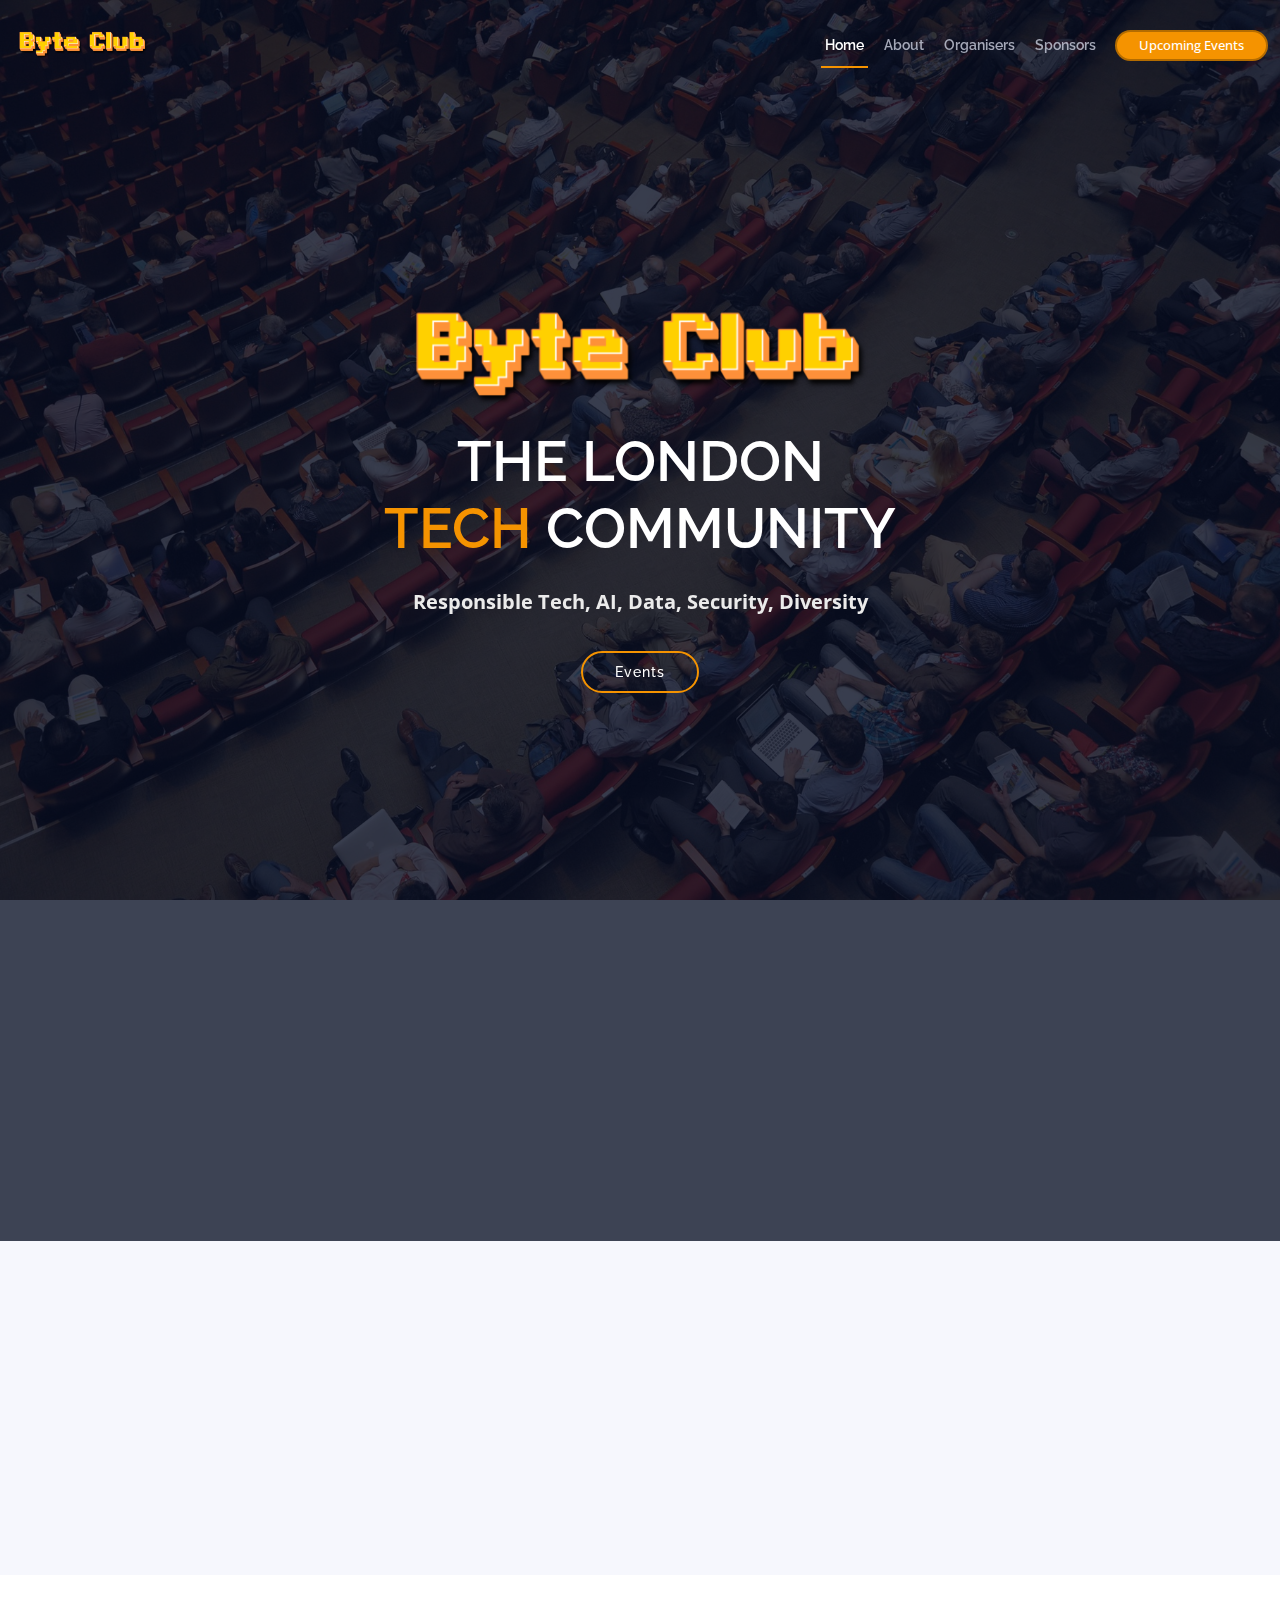
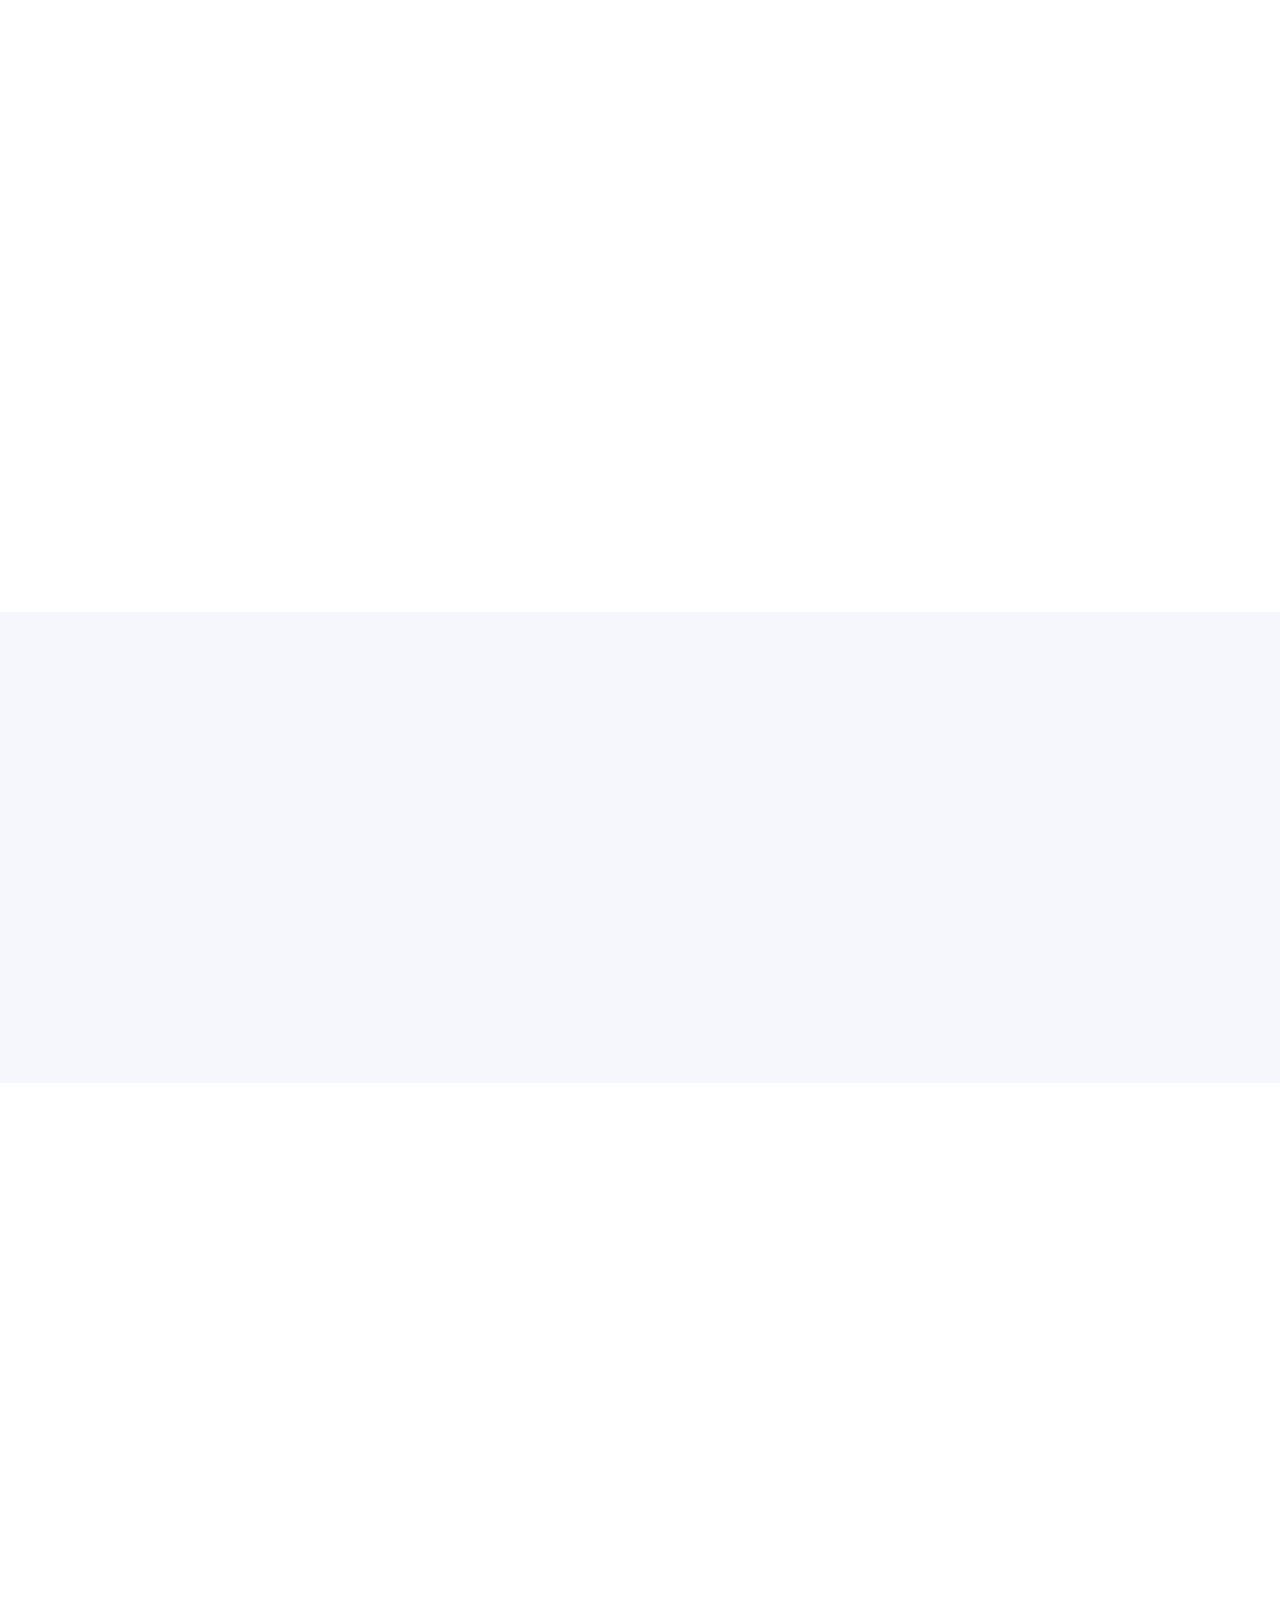
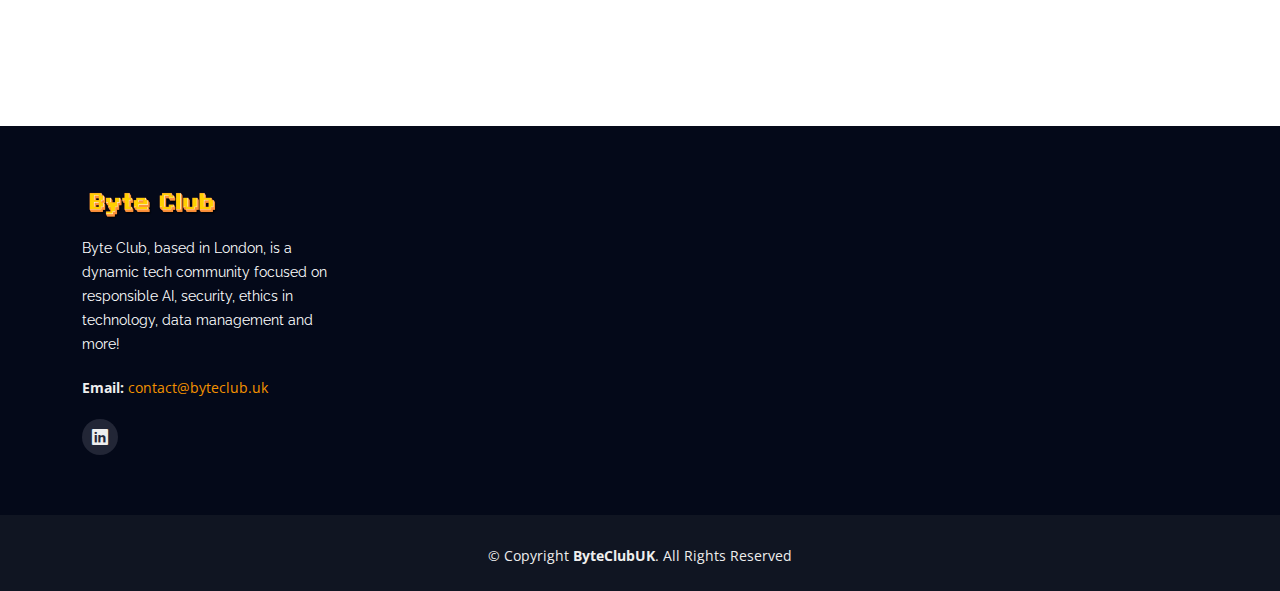
==== commit 1f70d6ea: "Remove credits as bought template" ====
--- a/index.html
+++ b/index.html
@@ -454,16 +454,6 @@
       <div class="copyright">
         &copy; Copyright <strong>ByteClubUK</strong>. All Rights Reserved
       </div>
-      <div class="credits">
-        <!--
-        All the links in the footer should remain intact.
-        You can delete the links only if you purchased the pro version.
-        Licensing information: https://bootstrapmade.com/license/
-        Purchase the pro version with working PHP/AJAX contact form: https://bootstrapmade.com/buy/?theme=TheEvent
-      -->
-        <br/>
-        Website designed with template by <a href="https://bootstrapmade.com/">BootstrapMade</a>
-      </div>
     </div>
   </footer><!-- End  Footer -->
 
